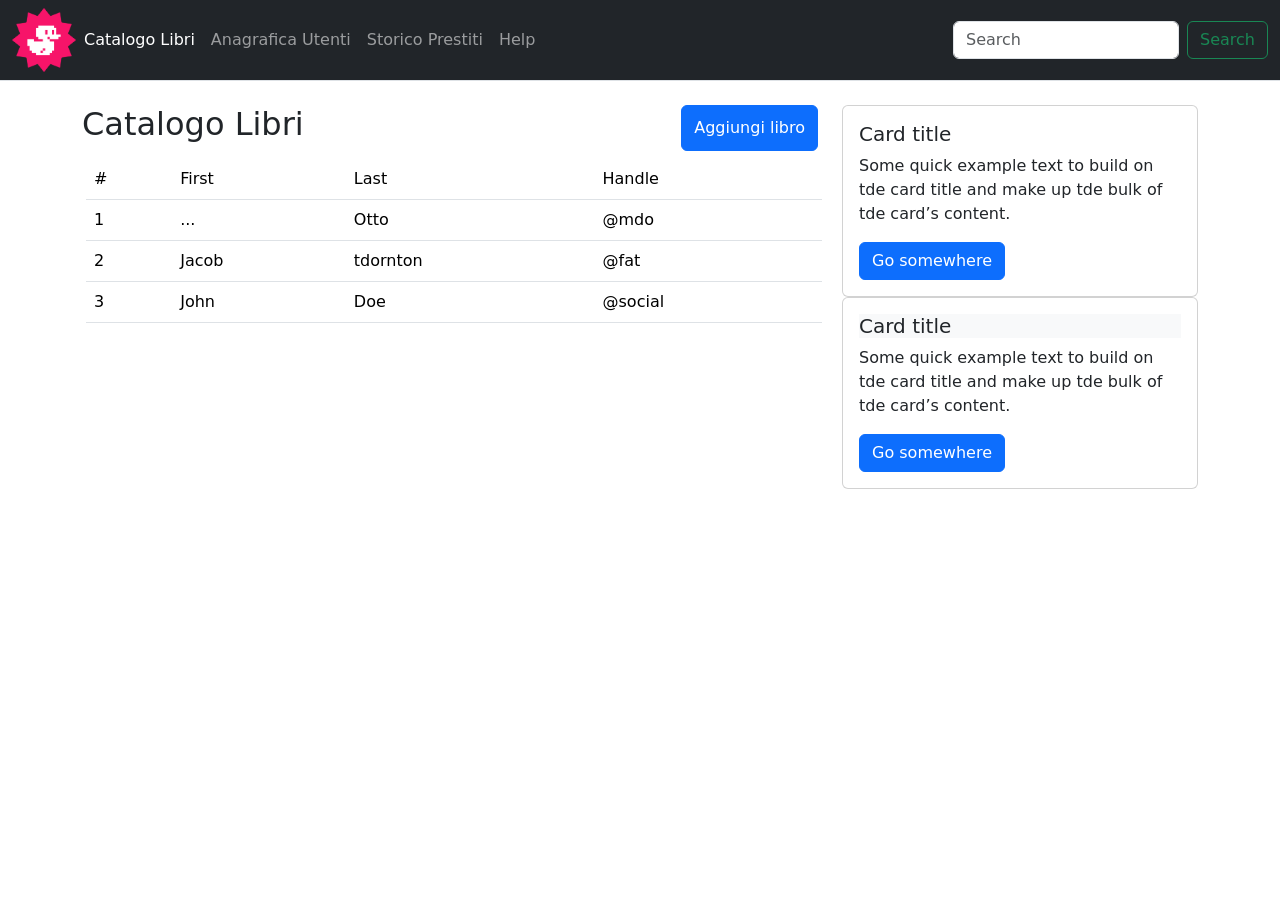
==== index.html @ 06dbacf2 "Card adattate allo spessore rimuovendo width fissa" ====
<!DOCTYPE html>
<html lang="it">

<head>
    <meta charset="UTF-8">
    <meta name="viewport" content="widtd=device-widtd, initial-scale=1.0">
    <meta name="autdor" content="Ivan Caldarella">
    <meta name="description" content="Pratica con gli elementi di Bootstrap">

    <!-- Link Bootstrap -->
    <link href="https://cdn.jsdelivr.net/npm/bootstrap@5.3.8/dist/css/bootstrap.min.css" rel="stylesheet"
        integrity="sha384-sRIl4kxILFvY47J16cr9ZwB07vP4J8+LH7qKQnuqkuIAvNWLzeN8tE5YBujZqJLB" crossorigin="anonymous">
    <!-- Bootstrap Icons -->
    <link rel="stylesheet" href="https://cdn.jsdelivr.net/npm/bootstrap-icons@1.13.1/font/bootstrap-icons.min.css">


    <!-- Padrone del mondo -->
    <link rel="stylesheet" href="./style/index.css">

    <title>Bootstrap Dashboard</title>
</head>

<body>
    <header class="header">
        <nav class="navbar navbar-expand-lg bg-dark navbar-dark border-bottom border-body">
            <div class="container-fluid">
                <img src="img/duck.png" alt="logo" height="64" widtd="64">
                <button class="navbar-toggler" type="button" data-bs-toggle="collapse"
                    data-bs-target="#navbarTogglerDemo02" aria-controls="navbarTogglerDemo02" aria-expanded="false"
                    aria-label="Toggle navigation">
                    <span class="navbar-toggler-icon"></span>
                </button>
                <div class="collapse navbar-collapse" id="navbarTogglerDemo02">
                    <ul class="navbar-nav me-auto mb-2 mb-lg-0">
                        <li class="nav-item">
                            <a class="nav-link active" aria-current="page" href="#">Catalogo Libri</a>
                        </li>
                        <li class="nav-item">
                            <a class="nav-link" href="#">Anagrafica Utenti</a>
                        </li>
                        <li class="nav-item">
                            <a class="nav-link" href="#">Storico Prestiti</a>
                        </li>
                        <li class="nav-item">
                            <a class="nav-link" href="#">Help</a>
                        </li>
                    </ul>
                    <form class="d-flex" role="search">
                        <input class="form-control me-2" type="search" placeholder="Search" aria-label="Search" />
                        <button class="btn btn-outline-success" type="submit">Search</button>
                    </form>
                </div>
            </div>
        </nav>
    </header>
    <main class="container mt-4">
        <div class="row row-cols-1 row-cols-lg-2">
            <div class="col col-lg-8">
                <div class="d-flex justify-content-between mb-2">
                    <h2>Catalogo Libri</h2>
                    <button class="btn btn-primary">Aggiungi libro</button>
                </div>
                <table class="table m-1">
                    <thead>
                        <tr>
                            <td scope="col">#</td>
                            <td class="d-none d-md-table-cell table-cell" scope="col">First</td>
                            <td scope="col">Last</td>
                            <td scope="col">Handle</td>
                        </tr>
                    </thead>
                    <tbody>
                        <tr>
                            <td scope="row">1</td>
                            <td class="d-none d-md-table-cell">...</td>
                            <td>Otto</td>
                            <td>@mdo</td>
                        </tr>
                        <tr>
                            <td scope="row">2</td>
                            <td class="d-none d-md-table-cell">Jacob</td>
                            <td>tdornton</td>
                            <td>@fat</td>
                        </tr>
                        <tr>
                            <td scope="row">3</td>
                            <td class="d-none d-md-table-cell">John</td>
                            <td>Doe</td>
                            <td>@social</td>
                        </tr>
                    </tbody>
                </table>
            </div>
            <div class="col col-lg-4">
                <div class="card d-inline-block m-0-auto">
                    <div class="card-body">
                        <h5 class="card-title">Card title</h5>
                        <p class="card-text">Some quick example text to build on tde card title and make up tde bulk of
                            tde card’s content.</p>
                        <a href="#" class="btn btn-primary">Go somewhere</a>
                    </div>
                </div>
                <div class="card d-inline-block m-0-auto">
                    <div class="card-body">
                        <h5 class="card-title bg-light">Card title</h5>
                        <p class="card-text">Some quick example text to build on tde card title and make up tde bulk of
                            tde card’s content.</p>
                        <a href="#" class="btn btn-primary">Go somewhere</a>
                    </div>
                </div>
            </div>
        </div>
    </main>
    <script src="https://cdn.jsdelivr.net/npm/bootstrap@5.3.8/dist/js/bootstrap.bundle.min.js"
        integrity="sha384-FKyoEForCGlyvwx9Hj09JcYn3nv7wiPVlz7YYwJrWVcXK/BmnVDxM+D2scQbITxI"
        crossorigin="anonymous"></script>
</body>

</html>
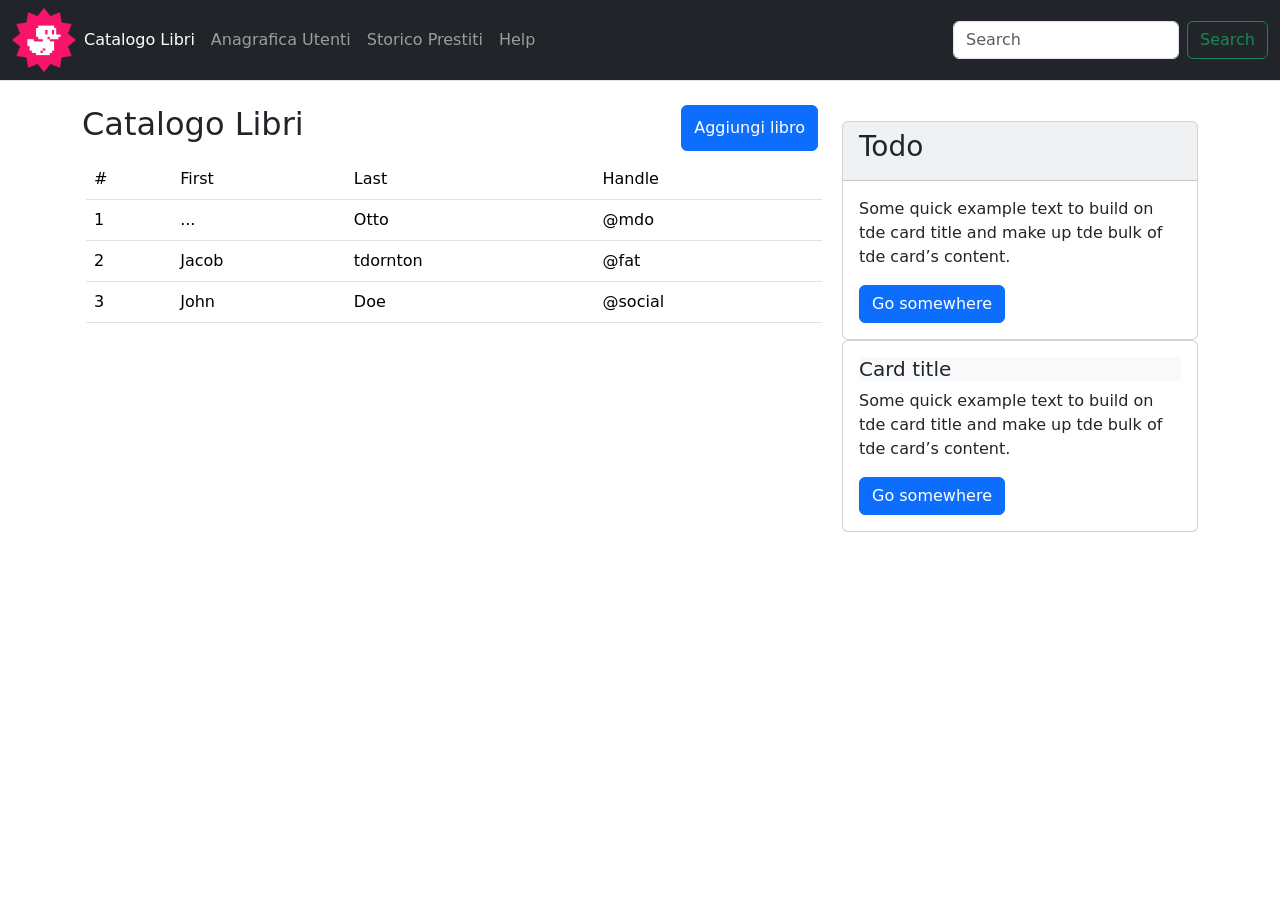
==== commit 7da0e151: "Progresso con la card, titolo completo, 0 righe di CSS" ====
--- a/index.html
+++ b/index.html
@@ -92,9 +92,11 @@
                 </table>
             </div>
             <div class="col col-lg-4">
-                <div class="card d-inline-block m-0-auto">
+                <div class="card d-inline-block m-0-auto mt-3">
+                    <div class="card-header bg-secondary bg-opacity-10 pt-2">
+                        <p class="card-title h3 fw-normal">Todo</p>
+                    </div>
                     <div class="card-body">
-                        <h5 class="card-title">Card title</h5>
                         <p class="card-text">Some quick example text to build on tde card title and make up tde bulk of
                             tde card’s content.</p>
                         <a href="#" class="btn btn-primary">Go somewhere</a>
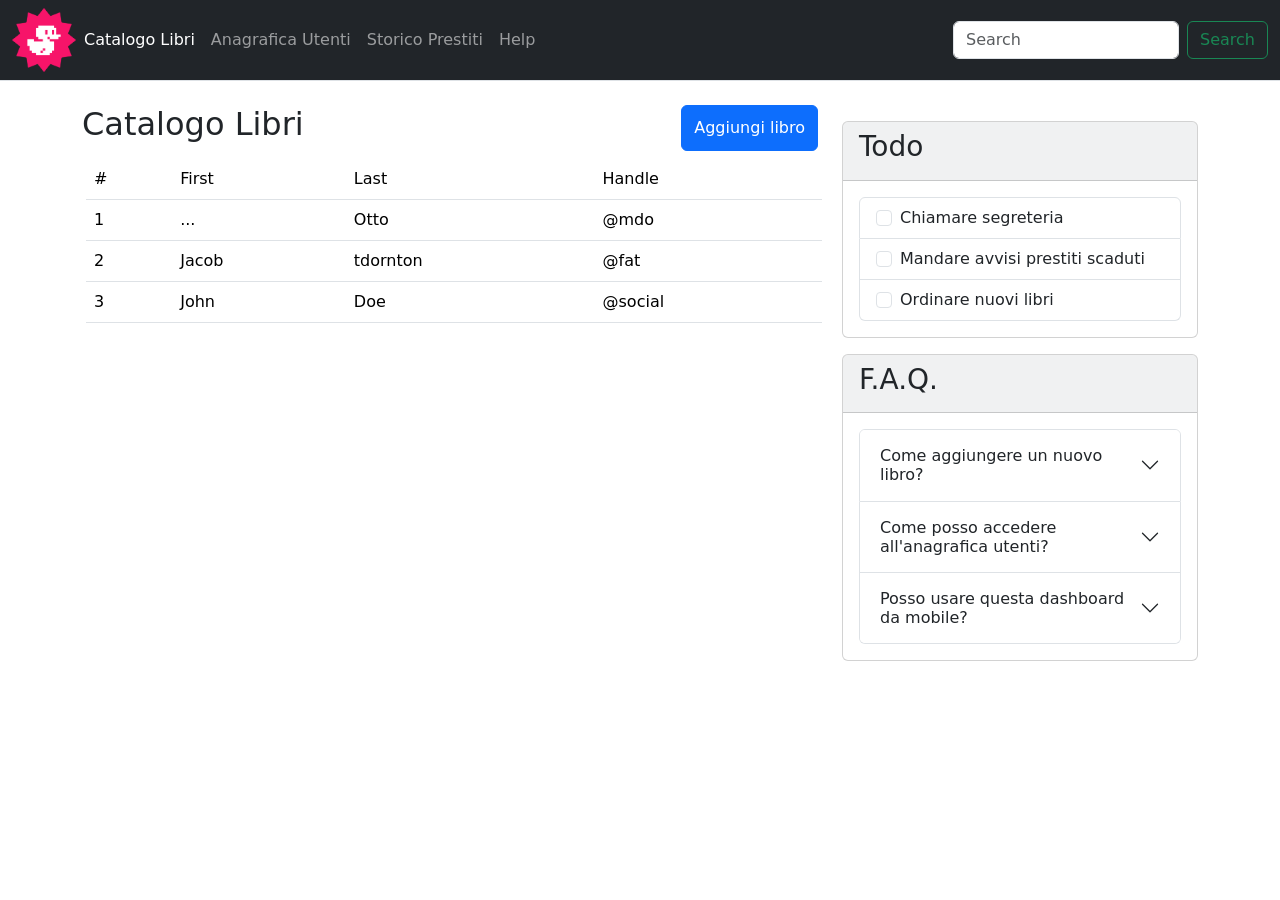
==== commit 454a5cbd: "Card completate (ho dimenticato di committare)" ====
--- a/index.html
+++ b/index.html
@@ -92,22 +92,100 @@
                 </table>
             </div>
             <div class="col col-lg-4">
-                <div class="card d-inline-block m-0-auto mt-3">
+                <div class="card d-block m-0-auto mt-3">
                     <div class="card-header bg-secondary bg-opacity-10 pt-2">
                         <p class="card-title h3 fw-normal">Todo</p>
                     </div>
                     <div class="card-body">
-                        <p class="card-text">Some quick example text to build on tde card title and make up tde bulk of
-                            tde card’s content.</p>
-                        <a href="#" class="btn btn-primary">Go somewhere</a>
+                        <ul class="list-group">
+                            <li class="list-group-item d-flex">
+                                <input class="form-check-input me-2" type="checkbox" value="" id="firstCheckbox">
+                                <label class="form-check-label" for="firstCheckbox">Chiamare segreteria</label>
+                            </li>
+                            <li class="list-group-item d-flex">
+                                <input class="form-check-input me-2" type="checkbox" value="" id="secondCheckbox">
+                                <label class="form-check-label" for="secondCheckbox">Mandare avvisi prestiti
+                                    scaduti</label>
+                            </li>
+                            <li class="list-group-item d-flex">
+                                <input class="form-check-input me-2" type="checkbox" value="" id="thirdCheckbox">
+                                <label class="form-check-label" for="thirdCheckbox">Ordinare nuovi libri</label>
+                            </li>
+                        </ul>
                     </div>
                 </div>
-                <div class="card d-inline-block m-0-auto">
+                <div class="card d-block m-0-auto mt-3">
+                    <div class="card-header bg-secondary bg-opacity-10 pt-2">
+                        <p class="card-title h3 fw-normal">F.A.Q.</p>
+                    </div>
                     <div class="card-body">
-                        <h5 class="card-title bg-light">Card title</h5>
-                        <p class="card-text">Some quick example text to build on tde card title and make up tde bulk of
-                            tde card’s content.</p>
-                        <a href="#" class="btn btn-primary">Go somewhere</a>
+                        <div class="accordion" id="accordionExample">
+                            <div class="accordion" id="accordionExample">
+                                <div class="accordion-item">
+                                    <h2 class="accordion-header">
+                                        <button class="accordion-button collapsed" type="button"
+                                            data-bs-toggle="collapse" data-bs-target="#collapseOne"
+                                            aria-expanded="false" aria-controls="collapseOne">
+                                            Come aggiungere un nuovo libro?
+                                        </button>
+                                    </h2>
+                                    <div id="collapseOne" class="accordion-collapse collapse"
+                                        data-bs-parent="#accordionExample">
+                                        <div class="accordion-body">
+                                            <strong>This is the first item’s accordion body.</strong> It is shown by
+                                            default, until the collapse plugin adds the appropriate classes that we use
+                                            to style each element. These classes control the overall appearance, as well
+                                            as the showing and hiding via CSS transitions. You can modify any of this
+                                            with custom CSS or overriding our default variables. It’s also worth noting
+                                            that just about any HTML can go within the <code>.accordion-body</code>,
+                                            though the transition does limit overflow.
+                                        </div>
+                                    </div>
+                                </div>
+                                <div class="accordion-item">
+                                    <h2 class="accordion-header">
+                                        <button class="accordion-button collapsed" type="button"
+                                            data-bs-toggle="collapse" data-bs-target="#collapseTwo"
+                                            aria-expanded="false" aria-controls="collapseTwo">
+                                            Come posso accedere all'anagrafica utenti?
+                                        </button>
+                                    </h2>
+                                    <div id="collapseTwo" class="accordion-collapse collapse"
+                                        data-bs-parent="#accordionExample">
+                                        <div class="accordion-body">
+                                            <strong>This is the second item’s accordion body.</strong> It is hidden by
+                                            default, until the collapse plugin adds the appropriate classes that we use
+                                            to style each element. These classes control the overall appearance, as well
+                                            as the showing and hiding via CSS transitions. You can modify any of this
+                                            with custom CSS or overriding our default variables. It’s also worth noting
+                                            that just about any HTML can go within the <code>.accordion-body</code>,
+                                            though the transition does limit overflow.
+                                        </div>
+                                    </div>
+                                </div>
+                                <div class="accordion-item">
+                                    <h2 class="accordion-header">
+                                        <button class="accordion-button collapsed" type="button"
+                                            data-bs-toggle="collapse" data-bs-target="#collapseThree"
+                                            aria-expanded="false" aria-controls="collapseThree">
+                                            Posso usare questa dashboard da mobile?
+                                        </button>
+                                    </h2>
+                                    <div id="collapseThree" class="accordion-collapse collapse"
+                                        data-bs-parent="#accordionExample">
+                                        <div class="accordion-body">
+                                            <strong>This is the third item’s accordion body.</strong> It is hidden by
+                                            default, until the collapse plugin adds the appropriate classes that we use
+                                            to style each element. These classes control the overall appearance, as well
+                                            as the showing and hiding via CSS transitions. You can modify any of this
+                                            with custom CSS or overriding our default variables. It’s also worth noting
+                                            that just about any HTML can go within the <code>.accordion-body</code>,
+                                            though the transition does limit overflow.
+                                        </div>
+                                    </div>
+                                </div>
+                            </div>
+                        </div>
                     </div>
                 </div>
             </div>
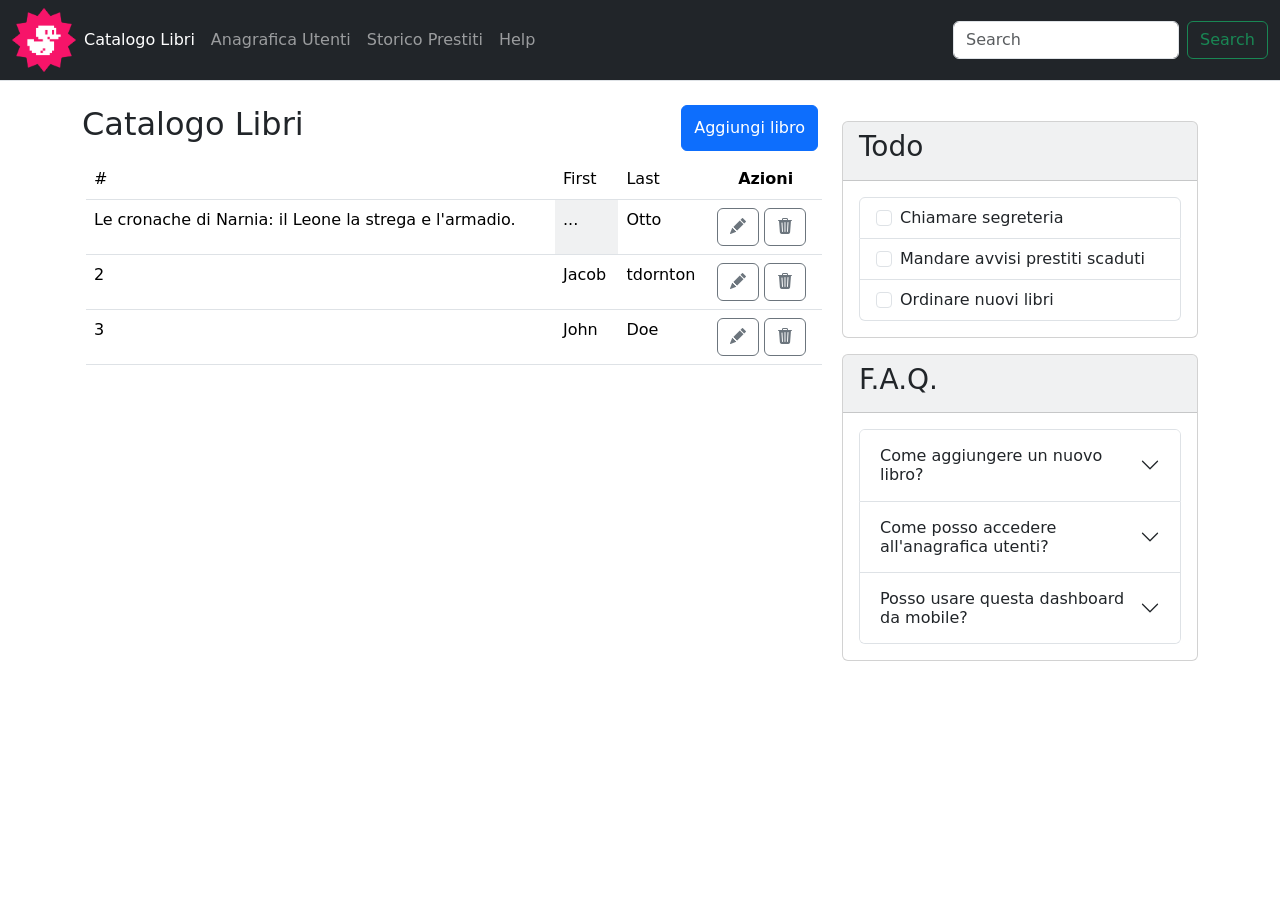
==== commit b9068eb7: "Non provare a non toccare il CSS, questo è il risultato." ====
--- a/index.html
+++ b/index.html
@@ -66,27 +66,33 @@
                             <td scope="col">#</td>
                             <td class="d-none d-md-table-cell table-cell" scope="col">First</td>
                             <td scope="col">Last</td>
-                            <td scope="col">Handle</td>
+                            <th scope="col" class="text-center">Azioni</td>
                         </tr>
                     </thead>
                     <tbody>
                         <tr>
-                            <td scope="row">1</td>
-                            <td class="d-none d-md-table-cell">...</td>
+                            <td scope="row">Le cronache di Narnia: il Leone la strega e l'armadio.</td>
+                            <td class="d-none d-md-table-cell bg-secondary bg-opacity-10">...</td>
                             <td>Otto</td>
-                            <td>@mdo</td>
+                            <td><button type="button" class="btn btn-outline-secondary"><i
+                                class="bi bi-pencil-fill"></i></button> <button type="button"
+                            class="btn btn-outline-secondary"><i class="bi bi-trash3-fill"></i></button></td>
                         </tr>
                         <tr>
                             <td scope="row">2</td>
                             <td class="d-none d-md-table-cell">Jacob</td>
                             <td>tdornton</td>
-                            <td>@fat</td>
+                            <td><button type="button" class="btn btn-outline-secondary"><i
+                                class="bi bi-pencil-fill"></i></button> <button type="button"
+                            class="btn btn-outline-secondary"><i class="bi bi-trash3-fill"></i></button></td>
                         </tr>
                         <tr>
                             <td scope="row">3</td>
                             <td class="d-none d-md-table-cell">John</td>
                             <td>Doe</td>
-                            <td>@social</td>
+                            <td><button type="button" class="btn btn-outline-secondary"><i
+                                class="bi bi-pencil-fill"></i></button> <button type="button"
+                            class="btn btn-outline-secondary"><i class="bi bi-trash3-fill"></i></button></td>
                         </tr>
                     </tbody>
                 </table>
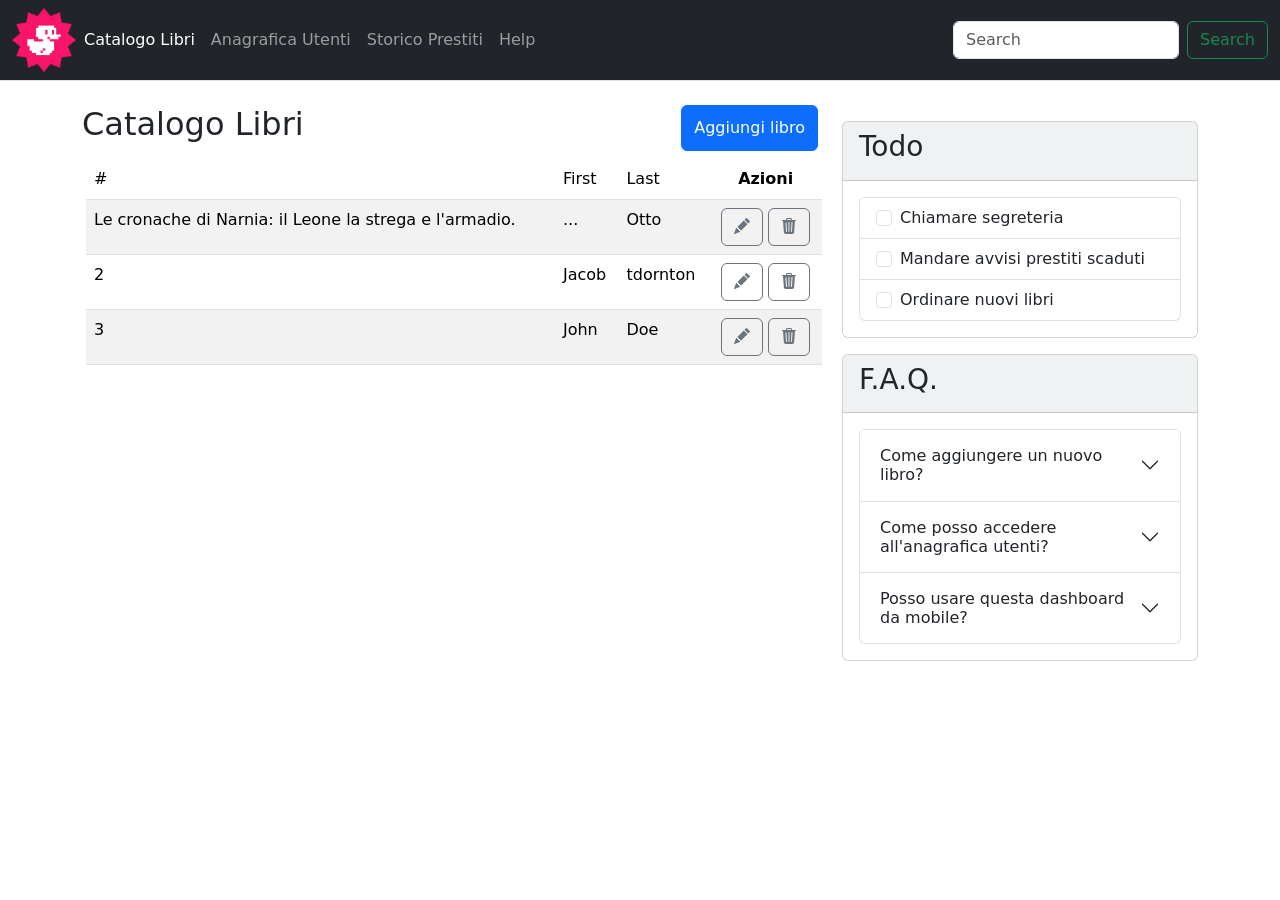
==== commit 5a0f71f2: "aggiunte proprietà mancanti alla tabella" ====
--- a/index.html
+++ b/index.html
@@ -60,7 +60,7 @@
                     <h2>Catalogo Libri</h2>
                     <button class="btn btn-primary">Aggiungi libro</button>
                 </div>
-                <table class="table m-1">
+                <table class="table m-1 table-striped table-nowrap table-hover">
                     <thead>
                         <tr>
                             <td scope="col">#</td>
@@ -72,9 +72,9 @@
                     <tbody>
                         <tr>
                             <td scope="row">Le cronache di Narnia: il Leone la strega e l'armadio.</td>
-                            <td class="d-none d-md-table-cell bg-secondary bg-opacity-10">...</td>
+                            <td class="d-none d-md-table-cell">...</td>
                             <td>Otto</td>
-                            <td><button type="button" class="btn btn-outline-secondary"><i
+                            <td class="text-center"><button type="button" class="btn btn-outline-secondary"><i
                                 class="bi bi-pencil-fill"></i></button> <button type="button"
                             class="btn btn-outline-secondary"><i class="bi bi-trash3-fill"></i></button></td>
                         </tr>
@@ -82,7 +82,7 @@
                             <td scope="row">2</td>
                             <td class="d-none d-md-table-cell">Jacob</td>
                             <td>tdornton</td>
-                            <td><button type="button" class="btn btn-outline-secondary"><i
+                            <td class="text-center"><button type="button" class="btn btn-outline-secondary"><i
                                 class="bi bi-pencil-fill"></i></button> <button type="button"
                             class="btn btn-outline-secondary"><i class="bi bi-trash3-fill"></i></button></td>
                         </tr>
@@ -90,7 +90,7 @@
                             <td scope="row">3</td>
                             <td class="d-none d-md-table-cell">John</td>
                             <td>Doe</td>
-                            <td><button type="button" class="btn btn-outline-secondary"><i
+                            <td class="text-center"><button type="button" class="btn btn-outline-secondary"><i
                                 class="bi bi-pencil-fill"></i></button> <button type="button"
                             class="btn btn-outline-secondary"><i class="bi bi-trash3-fill"></i></button></td>
                         </tr>
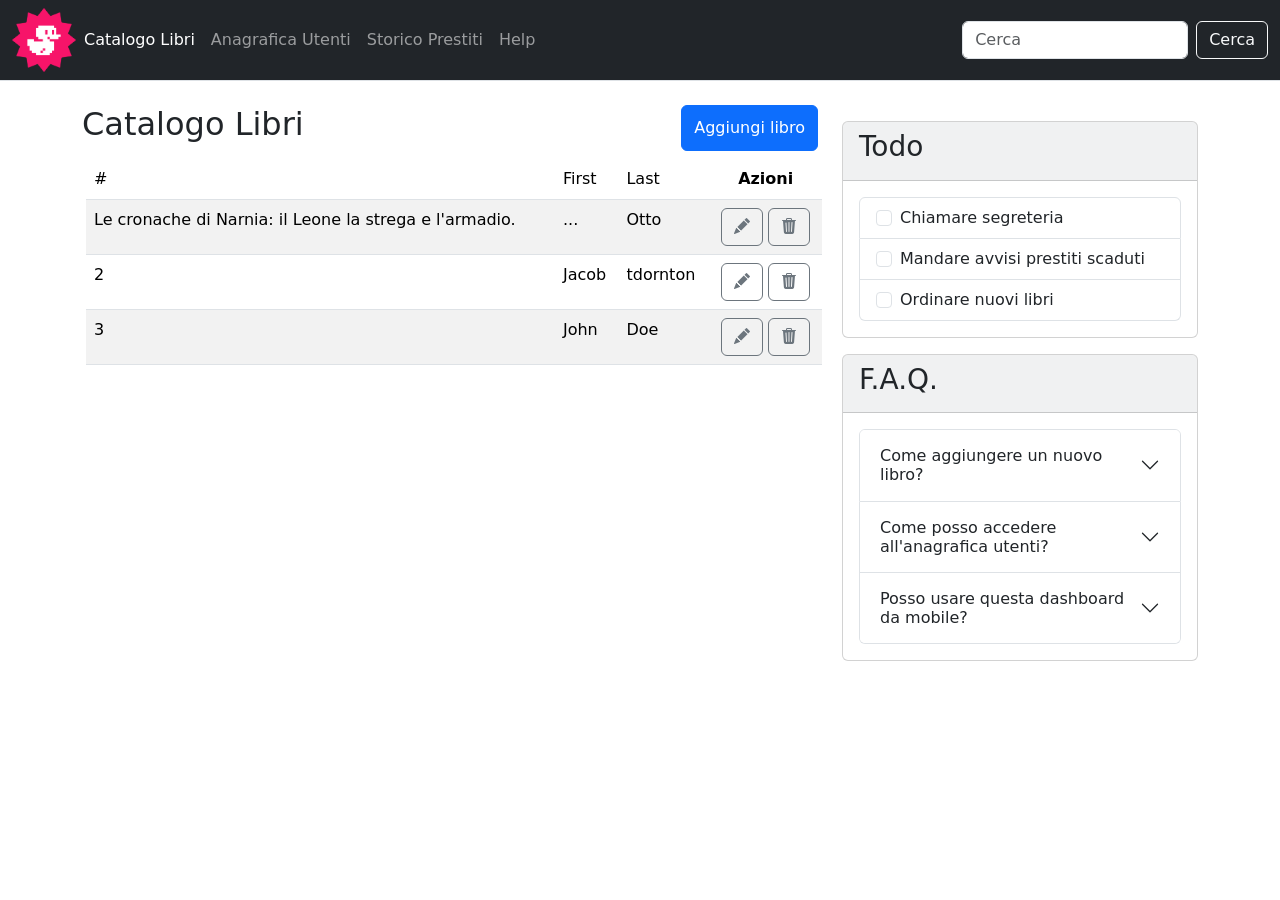
==== commit 3a1c359e: "Modificata barra di ricerca (ᵕ—ᴗ—)" ====
--- a/index.html
+++ b/index.html
@@ -24,7 +24,7 @@
     <header class="header">
         <nav class="navbar navbar-expand-lg bg-dark navbar-dark border-bottom border-body">
             <div class="container-fluid">
-                <img src="img/duck.png" alt="logo" height="64" widtd="64">
+                <img src="img/duck.png" alt="logo" height="64" width="64">
                 <button class="navbar-toggler" type="button" data-bs-toggle="collapse"
                     data-bs-target="#navbarTogglerDemo02" aria-controls="navbarTogglerDemo02" aria-expanded="false"
                     aria-label="Toggle navigation">
@@ -46,8 +46,8 @@
                         </li>
                     </ul>
                     <form class="d-flex" role="search">
-                        <input class="form-control me-2" type="search" placeholder="Search" aria-label="Search" />
-                        <button class="btn btn-outline-success" type="submit">Search</button>
+                        <input class="form-control me-2" type="search" placeholder="Cerca" aria-label="Search" />
+                        <button class="btn btn-outline-light" type="submit">Cerca</button>
                     </form>
                 </div>
             </div>
@@ -58,7 +58,7 @@
             <div class="col col-lg-8">
                 <div class="d-flex justify-content-between mb-2">
                     <h2>Catalogo Libri</h2>
-                    <button class="btn btn-primary">Aggiungi libro</button>
+                    <a href="./addbook.html" class="btn btn-primary lh-lg">Aggiungi libro</a>
                 </div>
                 <table class="table m-1 table-striped table-nowrap table-hover">
                     <thead>
--- a/style/index.css
+++ b/style/index.css
@@ -0,0 +1,3 @@
+/* Mi sento vuoto
+    -index.css
+*/
